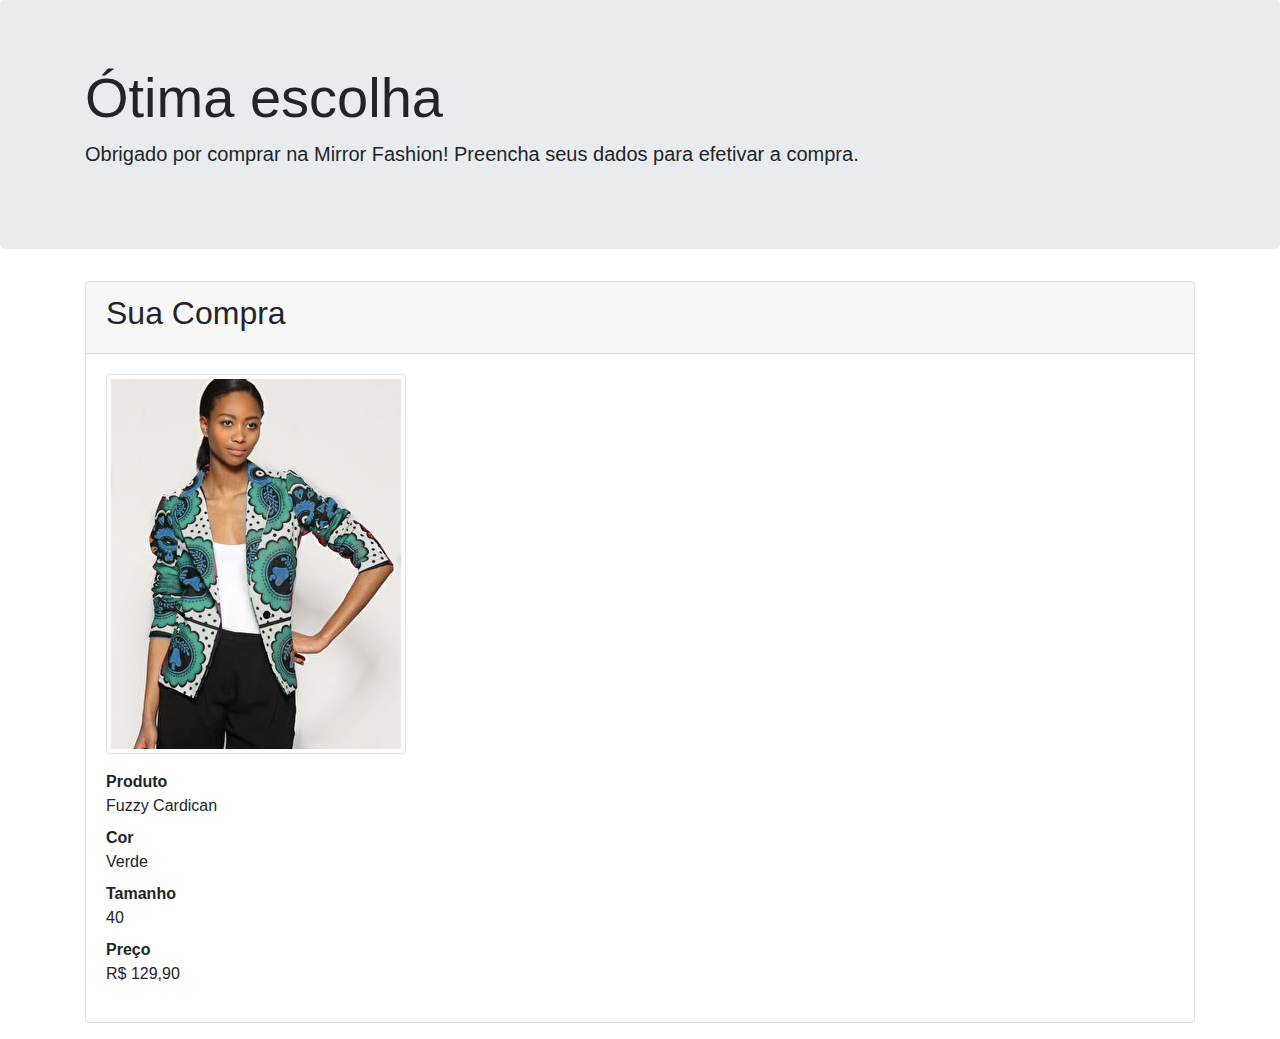
==== checkout.html @ 034f6e0e "created checkout.html, add bootstrap.css, styled img, dl" ====
<!DOCTYPE html>
<html lang=pt-br>
  <head>
    <meta charset="utf-8">
    <meta name="viewport" content="width=device-width">
    <title>Checkout Mirror Fashion</title>
    <link rel="stylesheet" href="/css/bootstrap.css">
  </head>
  <body>
    <div class="jumbotron junbotron-fluid">
      <div class="container">

        <h1 class="display-4">Ótima escolha</h1>
        <p class="lead">Obrigado por comprar na Mirror Fashion!
        Preencha seus dados para efetivar a compra.</p>
      </div>
    </div>

    <div class="container">
      <div class="card mb-3">
        <div class="card-header">
          <h2>Sua Compra</h2>

        </div>
        <div class="card-body">
          <img src="img/produtos/foto1-verde.png" alt="Fuzz Cardigan" class="img-thumbnail mb-3">

          <dl>
            <dt>Produto</dt>
            <dd>Fuzzy Cardican</dd>

            <dt>Cor</dt>
            <dd>Verde</dd>

            <dt>Tamanho</dt>
            <dd>40</dd>

            <dt>Preço</dt>
            <dd>R$ 129,90</dd>

          </dl>
        </div>

      </div>

    </div>

  </body>
</html>
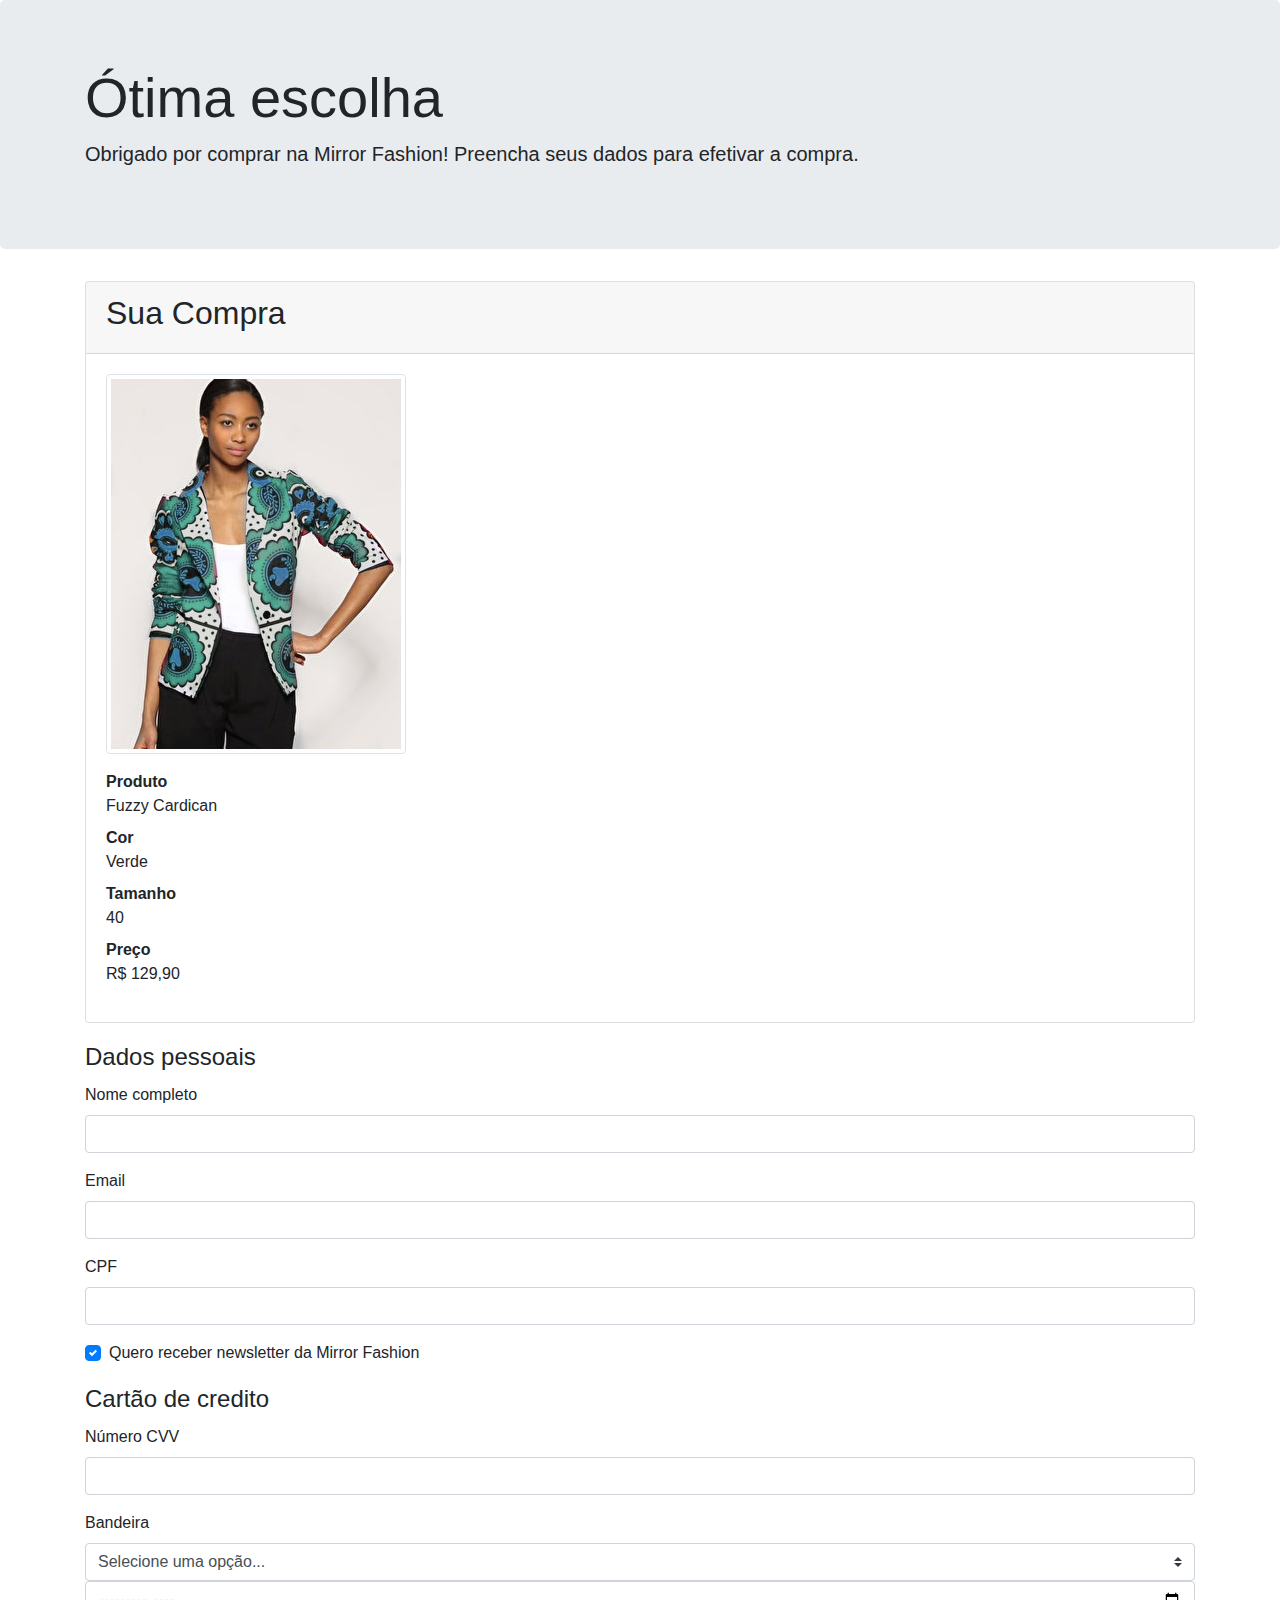
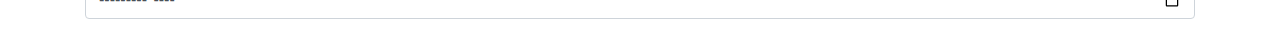
==== commit 1cd2f8c9: "added fields of card and client data" ====
--- a/checkout.html
+++ b/checkout.html
@@ -43,6 +43,58 @@
 
       </div>
 
+      <form>
+        <fieldset>
+          <legend>Dados pessoais</legend>
+
+          <div class="form-group">
+            <label for="nome">Nome  completo</label>
+            <input type="text" class="form-control" id="nome" name="nome">
+          </div>
+
+          <div class="form-group">
+            <label for="email">Email</label>
+            <input type="email" class="form-control" id="email" name="email">
+          </div>
+
+          <div class="form-group">
+            <label for="cpf">CPF</label>
+            <input class="form-control" id="cpf" name="cpf">
+          </div>
+
+          <div class="form-group custom-control custom-checkbox">
+            <input type="checkbox" class="custom-control-input" id="newsletter" value="sim" checked>
+
+            <label for="newsletter" class="custom-control-label">
+                Quero receber newsletter da Mirror Fashion
+            </label>
+
+          </div>
+        </fieldset>
+
+        <fieldset>
+          <legend>Cartão de credito</legend>
+          <div class="form-group">
+            <label for="numero-cartao">Número CVV</label>
+            <input type="text" class="form-control" id="numero-cartao" name="numero-cartao">
+          </div>
+
+          <div class="form-group">
+            <label for="bandeira-cartao">Bandeira</label>
+            <select class="custom-select" id="bandeira-cartao">
+              <option disabled selected>Selecione  uma opção...</option>
+              <option value="master">MasterCard</option>
+              <option value="visa">Visa</option>
+              <option value="amex">American Express</option>
+          </div>
+
+          <div class="form-group">
+            <label for="validade-cartao">Validade</label>
+            <input type="month" class="form-control" id="validade-cartao" name="validade-cartao">
+          </div>
+        </fieldset>
+      </form>
+
     </div>
 
   </body>
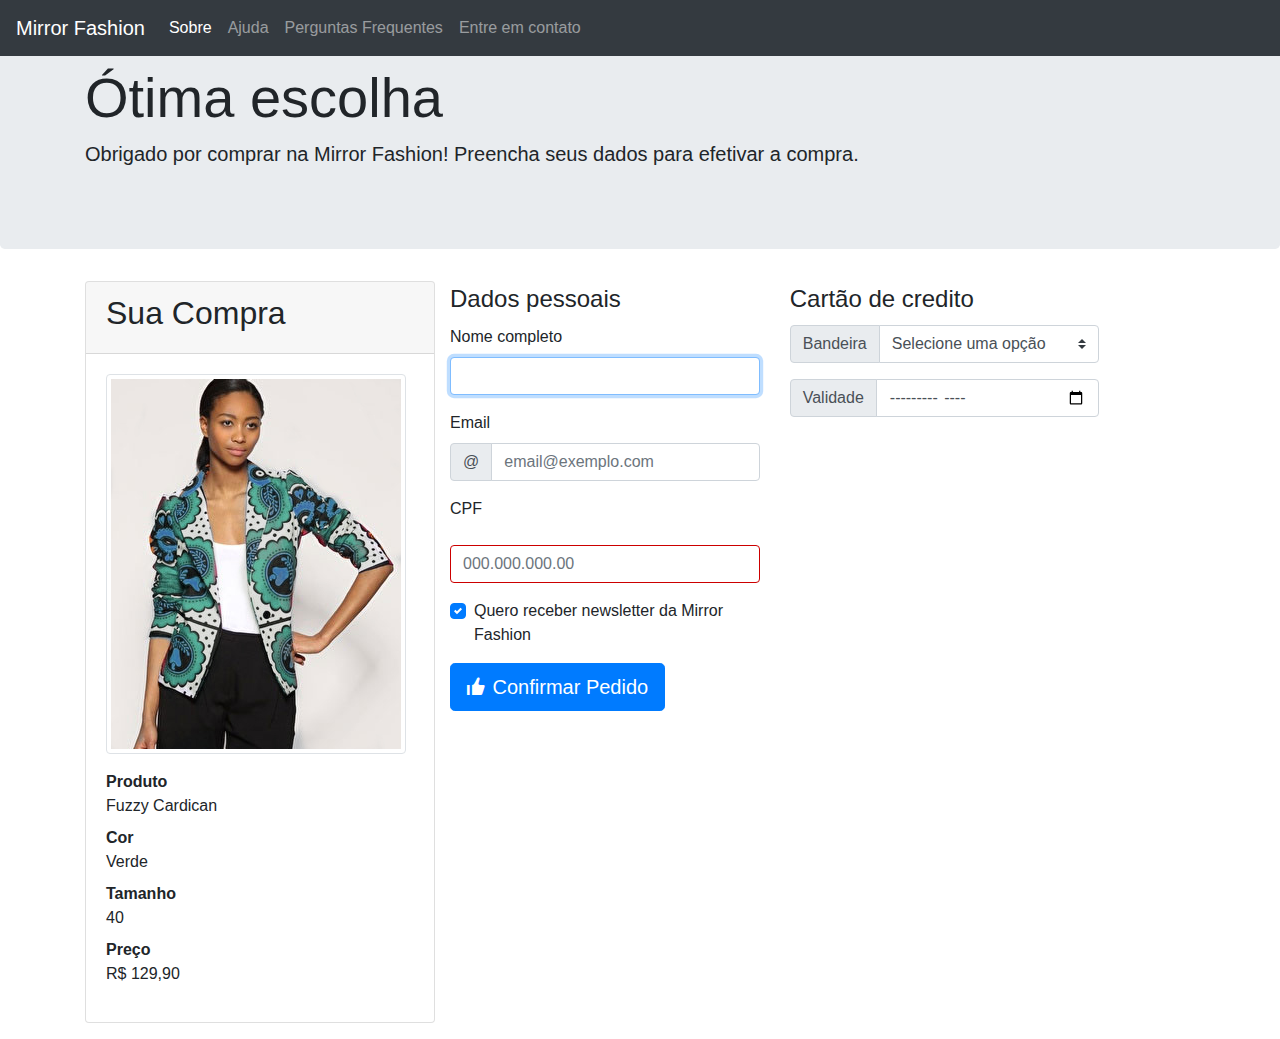
==== commit 737bda01: "added responsive navbar and some js atributes" ====
--- a/checkout.html
+++ b/checkout.html
@@ -5,8 +5,35 @@
     <meta name="viewport" content="width=device-width">
     <title>Checkout Mirror Fashion</title>
     <link rel="stylesheet" href="/css/bootstrap.css">
+    <link rel="stylesheet" href="/css/open-iconic-bootstrap.css">
   </head>
   <body>
+
+    <nav class="navbar navbar-expand-lg navbar-dark bg-dark fixed-top">
+      <button class="navbar-toggler" type="button"
+          data-toggle="collapse" data-target="#navbarToggleExternalContent">
+          <span class="navbar-toggle-icon"></span>
+      </button>
+      <a class="navbar-brand" href="index.html">Mirror Fashion</a>
+      <div class="collapse navbar-collapse" id="navbarToggleExternalContent">
+        <ul class="navbar-nav">
+          <li class="nav-item active">
+            <a class="nav-link" href="sobre.html">Sobre</a>
+          </li>
+          <li class="nav-item">
+            <a class="nav-link"href="#">Ajuda</a>
+          </li>
+          <li class="nav-item">
+            <a class="nav-link" href="#">Perguntas Frequentes</a>
+          </li>
+          <li class="nav-item">
+            <a class="nav-link" href="#">Entre em contato</a>
+          </li>
+
+        </ul>
+      </div>
+    </nav>
+
     <div class="jumbotron junbotron-fluid">
       <div class="container">
 
@@ -17,85 +44,122 @@
     </div>
 
     <div class="container">
-      <div class="card mb-3">
-        <div class="card-header">
-          <h2>Sua Compra</h2>
 
+      <div class="row">
+        <div class="col-md-4">
+
+          <div class="card mb-3">
+            <div class="card-header">
+              <h2>Sua Compra</h2>
+
+            </div>
+            <div class="card-body">
+              <img src="img/produtos/foto1-verde.png" alt="Fuzz Cardigan"
+                class="img-thumbnail mb-3 d-none d-sm-block">
+
+              <dl>
+                <dt>Produto</dt>
+                <dd>Fuzzy Cardican</dd>
+
+                <dt>Cor</dt>
+                <dd>Verde</dd>
+
+                <dt>Tamanho</dt>
+                <dd>40</dd>
+
+                <dt>Preço</dt>
+                <dd>R$ 129,90</dd>
+
+              </dl>
+
+            </div>
+          </div>
         </div>
-        <div class="card-body">
-          <img src="img/produtos/foto1-verde.png" alt="Fuzz Cardigan" class="img-thumbnail mb-3">
+        <div class="col=mb-8">
+          <form>
+            <div class="row">
 
-          <dl>
-            <dt>Produto</dt>
-            <dd>Fuzzy Cardican</dd>
+              <fieldset class="col-lg-6">
+                <legend>Dados pessoais</legend>
 
-            <dt>Cor</dt>
-            <dd>Verde</dd>
+                <div class="form-group">
+                  <label for="nome">Nome  completo</label>
+                  <input type="text" class="form-control" id="nome" name="nome" autofocus required>
+                </div>
 
-            <dt>Tamanho</dt>
-            <dd>40</dd>
+                <div class="form-group">
+                  <label for="email">Email</label>
 
-            <dt>Preço</dt>
-            <dd>R$ 129,90</dd>
+                  <div class="input-group mb-3">
+                    <div class="input-group-prepend">
+                      <span class="input-group-text">@</span>
+                    </div>
+                    <input type="email" class="form-control" id="email "name="email"
+                        placeholder="email@exemplo.com" >
+                  </div>
+                </div>
 
-          </dl>
+                <div class="form-group">
+                  <label for="cpf">CPF</label>
+                  <div class="input-group mb-3">
+                    <div class="input-group-prepend">
+                      <span class="iconic iconic-shield" title="shield" ></span>
+                    </div>
+
+                  </div>
+                  <input class="form-control" id="cpf" name="cpf" placeholder="000.000.000.00" required>
+                </div>
+
+                <div class="form-group custom-control custom-checkbox">
+                  <input type="checkbox" class="custom-control-input" id="newsletter" value="sim" checked>
+
+                  <label for="newsletter" class="custom-control-label">
+                      Quero receber newsletter da Mirror Fashion
+                  </label>
+
+                </div>
+              </fieldset>
+
+              <fieldset class="col-lg-6">
+                <legend>Cartão de credito</legend>
+                <div class="form-group">
+                  <div class="input-group mb-3">
+                    <div class="input-group-prepend">
+                      <label for="bandeira-cartao" class="input-group-text">Bandeira</label>
+                    </div>
+                    <select class="custom-select" id="bandeira-cartao">
+                      <option disabled selected>Selecione uma opção</option>
+                      <option value="master">MasterCard</option>
+                      <option value="visa">Visa</option>
+                      <option value="amex">America Express</option>
+                    </select>
+                  </div>
+                </div>
+
+                <div class="form-group">
+                  <div class="input-group mb-3">
+                    <div class="input-group-prepend">
+                      <label class="input-group-text" for="validade-cartao">Validade</label>
+                    </div>
+                    <input type="month" class="form-control" id="validade-cartao" name="validade-cartao">
+                  </div>
+                </div>
+              </fieldset>
+
+            </div>
+
+            <button type="submit" class="btn btn-primary btn-lg">
+              <span class="oi oi-thumb-up"></span>
+              Confirmar Pedido
+            </button>
+          </form>
         </div>
 
-      </div>
+      </div>  <!--fim do row -->
 
-      <form>
-        <fieldset>
-          <legend>Dados pessoais</legend>
+    </div> <!--fim do container -->
 
-          <div class="form-group">
-            <label for="nome">Nome  completo</label>
-            <input type="text" class="form-control" id="nome" name="nome">
-          </div>
-
-          <div class="form-group">
-            <label for="email">Email</label>
-            <input type="email" class="form-control" id="email" name="email">
-          </div>
-
-          <div class="form-group">
-            <label for="cpf">CPF</label>
-            <input class="form-control" id="cpf" name="cpf">
-          </div>
-
-          <div class="form-group custom-control custom-checkbox">
-            <input type="checkbox" class="custom-control-input" id="newsletter" value="sim" checked>
-
-            <label for="newsletter" class="custom-control-label">
-                Quero receber newsletter da Mirror Fashion
-            </label>
-
-          </div>
-        </fieldset>
-
-        <fieldset>
-          <legend>Cartão de credito</legend>
-          <div class="form-group">
-            <label for="numero-cartao">Número CVV</label>
-            <input type="text" class="form-control" id="numero-cartao" name="numero-cartao">
-          </div>
-
-          <div class="form-group">
-            <label for="bandeira-cartao">Bandeira</label>
-            <select class="custom-select" id="bandeira-cartao">
-              <option disabled selected>Selecione  uma opção...</option>
-              <option value="master">MasterCard</option>
-              <option value="visa">Visa</option>
-              <option value="amex">American Express</option>
-          </div>
-
-          <div class="form-group">
-            <label for="validade-cartao">Validade</label>
-            <input type="month" class="form-control" id="validade-cartao" name="validade-cartao">
-          </div>
-        </fieldset>
-      </form>
-
-    </div>
-
+    <script type="text/javascript" src="js/jquery-3.3.1.min.js"></script>
+    <script type="text/javascript" src="js/bootstrap.js"></script>
   </body>
 </html>
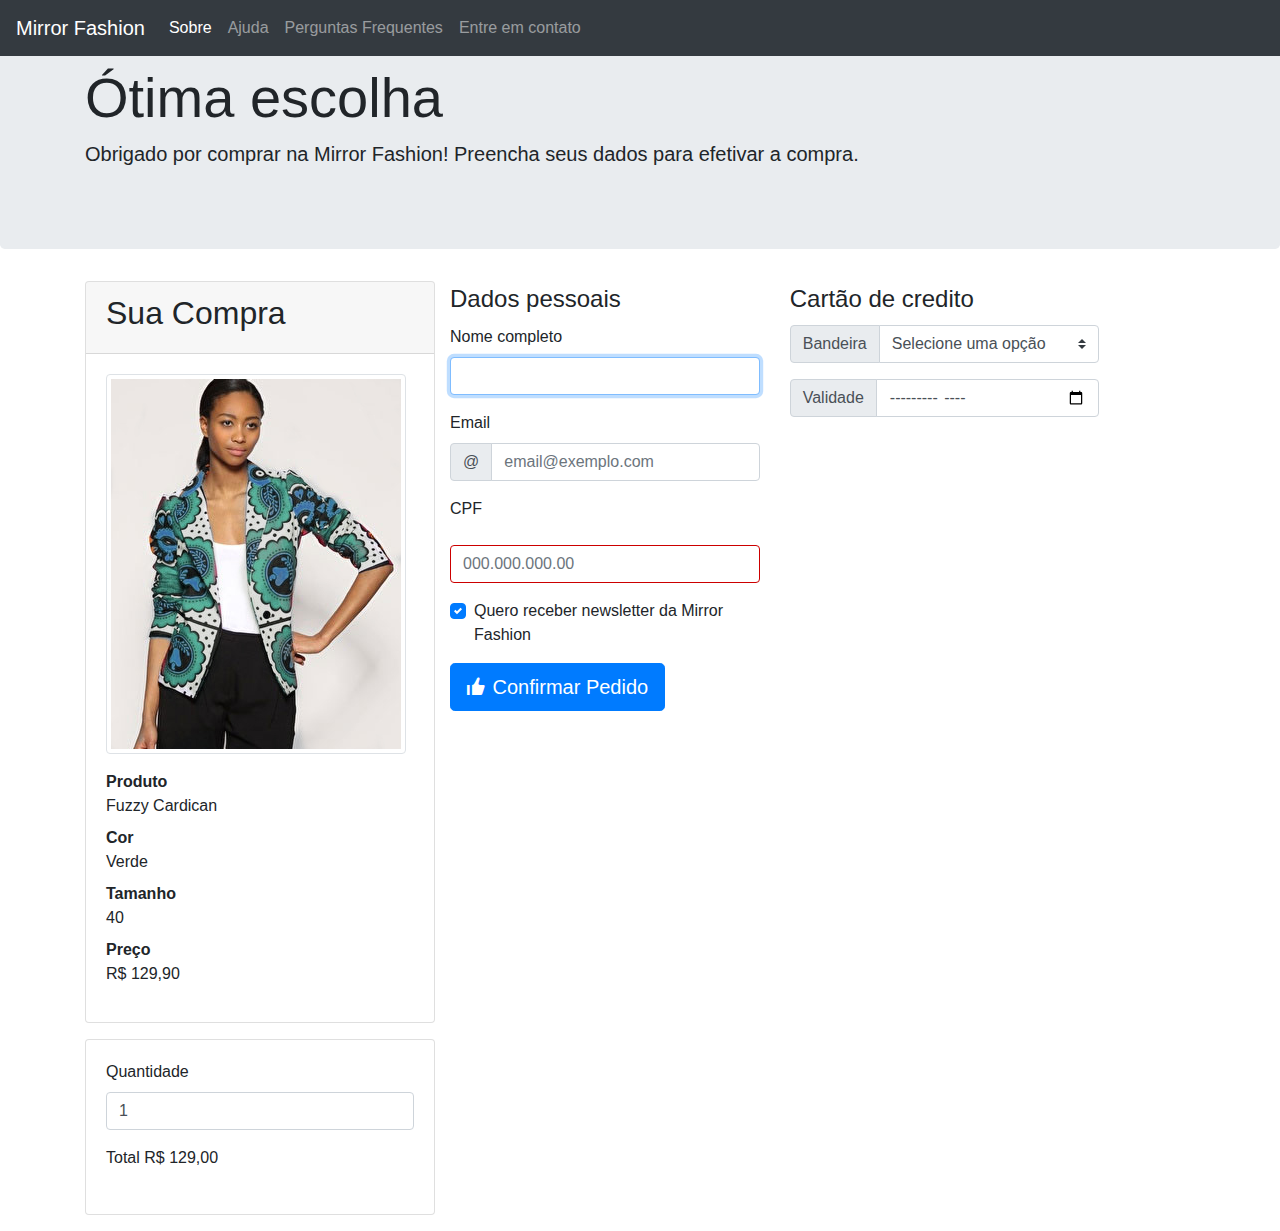
==== commit 860b7f0c: "finished play and pause banner buttons" ====
--- a/checkout.html
+++ b/checkout.html
@@ -68,13 +68,31 @@
                 <dd>40</dd>
 
                 <dt>Preço</dt>
-                <dd>R$ 129,90</dd>
+                <dd id="preco">R$ 129,90</dd>
 
               </dl>
 
             </div>
           </div>
+
+          <div class="card mb-3">
+            <div class="card-body">
+
+              <div class="form-group">
+                <label for="qtd">Quantidade</label>
+                <input type="number" id="qtd" value="1" max="99" min="1" class="form-control">
+              </div>
+
+              <div class="form-group">
+                <label for="total">Total</label>
+                <output id="total" lass="form-control">R$ 129,00</output>
+              </div>
+
+            </div>
+          </div>
+
         </div>
+
         <div class="col=mb-8">
           <form>
             <div class="row">
@@ -161,5 +179,8 @@
 
     <script type="text/javascript" src="js/jquery-3.3.1.min.js"></script>
     <script type="text/javascript" src="js/bootstrap.js"></script>
+    <script type="text/javascript" src="js/total.js">
+
+    </script>
   </body>
 </html>
